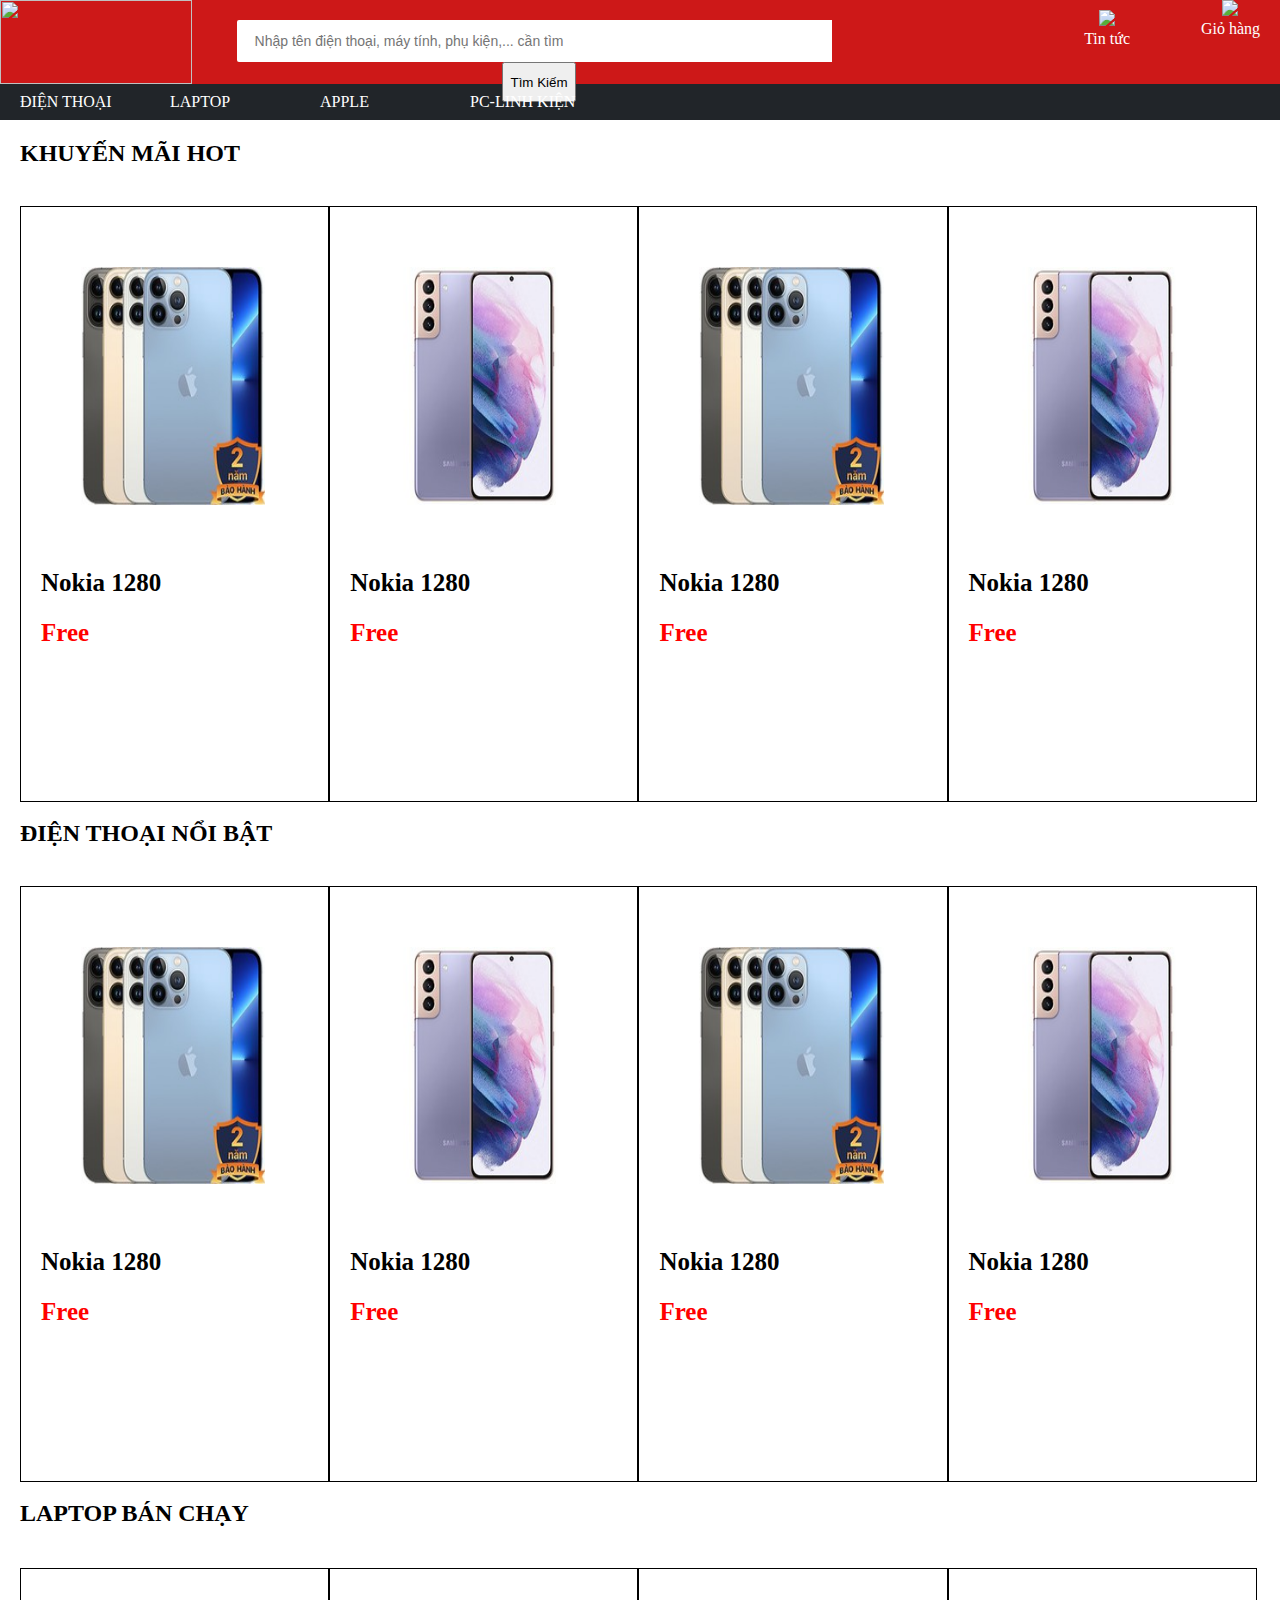
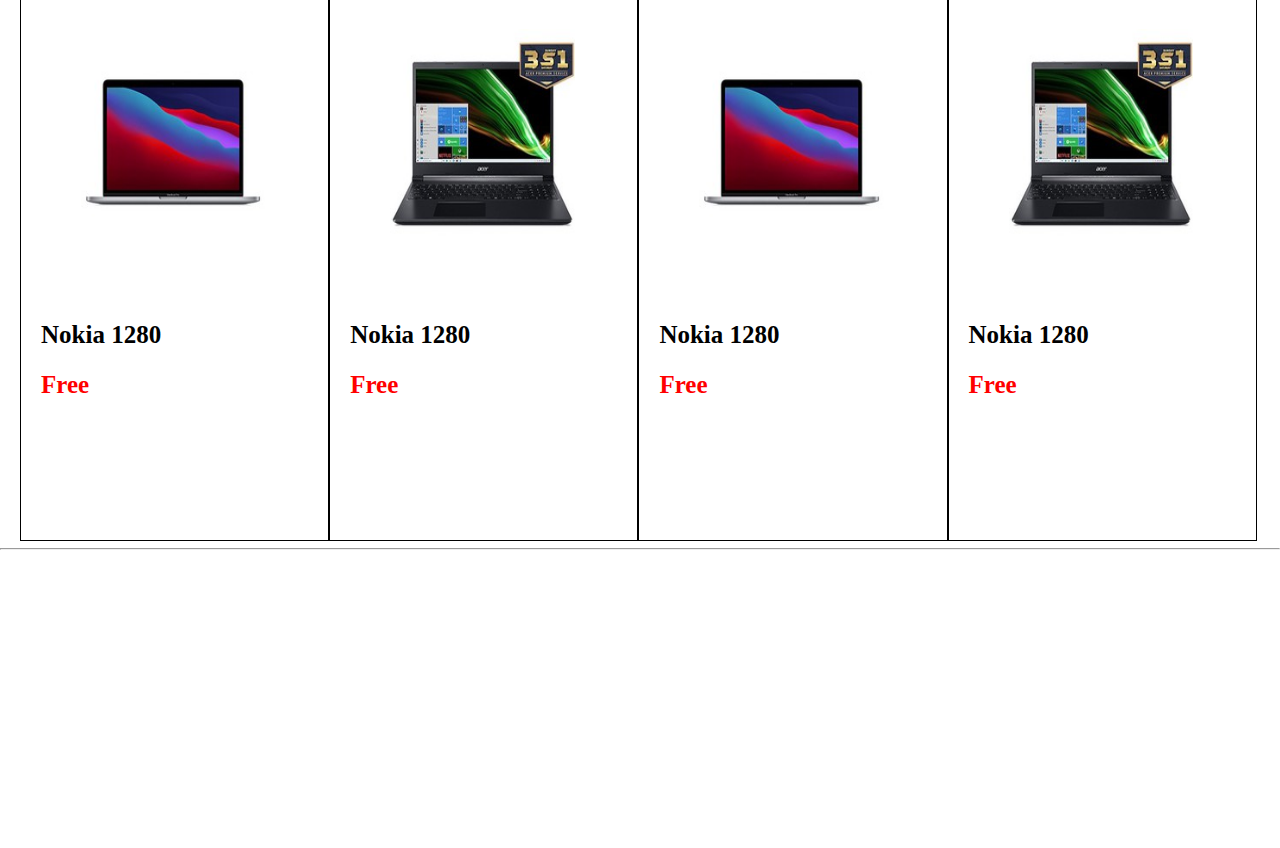
==== index.html @ 82c07497 "fix" ====
<!DOCTYPE html>
<html>
<head>
	<meta charset="utf-8">
	<meta name="viewport" content="width=device-width, initial-scale=1">
	<title></title>
	<style type="text/css">
		#div_tong{
			background: p#cd1818;
			width: 100%;
			height: 2420px;			

		}
		#div_tren{
			background: #cd1818;
			width: 100%;
			height: 120px;

			
		}
		#div_tren>.trai{
			background: #cd1818;
			width: 15%;
			height: 70%;
			float: left;
		}

		#div_tren>.giua{
			background: #cd1818;
			width: 50%;
			height: 70%;
			float: left;
			text-align: center;
			position: relative;
			
		}		
		#div_tren>.phai{
			background: #cd1818;
			width: 35%;
			height: 70%;
			float: left;			
			position: relative;
			
		}
		#div_tren>.duoi{
			background: #212529;
			width: 100%;
			height: 30%;
			float: left;
		}
		
		
		#div_giua{
			
			width: 100%;
			height: 2000px;
			margin-left:20px ;
		}
		#div_giua>.tren{
			
			width: 100%;
			height: 33%;			
		}
		#div_giua>.tren>.tren{
			
			width: 100%;
			height: 10%;
		}
		#div_giua>.tren>.duoi{			
			
			width: 24%;
			height: 90%;
			float: left;
			border: 1px solid black;
		}

		#div_giua>.giua{
			
			width: 100%;
			height: 33%;			
		}
		#div_giua>.giua>.tren{
			
			width: 100%;
			height: 10%;
		}
		#div_giua>.giua>.duoi{
			
			width: 24%;
			height: 90%;
			float: left;
			border: 1px solid black;
		}

		#div_giua>.duoi{
			
			width: 100%;
			height: 34%;
				
		}
		#div_giua>.duoi>.tren{
			
			width: 100%;
			height: 10%;
		}
		#div_giua>.duoi>.duoi{
			
			width: 24%;
			height: 84%;
			float: left;
			border: 1px solid black;
		}

		#div_duoi{
			
			width: 100%;
			height: 300px;
		}
		
		body{
			margin: 0;
			padding: 0;
		}		
		ul{
			list-style-type: none;
			padding-left: 20px;
			margin: 0;
		}
		
		ul > li > ul{
			display: none;
		}
		ul > li:hover ul{
			display: block;
			position: absolute;
			background: white;			
			width: 450px;
			height: 300px;
			/*float: left;*/
			border: 1px solid black;


		}
		ul > li >ul >li{
			
			margin: 0px ;
			border: none;
			padding: 20px;
		}
		ul li{
			float: left;
			width: 150px;			
			height: 36px;
			/*text-align: center;*/
			display: block;
			margin-right: 0px;
			padding-bottom: 0;
			position: relative;
			align-items: center;

		}
		ul>li>a{
			align-items: center;
			height: 100%;
			display: flex;
			
		}
		a{
			text-decoration: none;
			color: black;
		}
		img.san_pham{
			margin: 30px;
			padding: 30px;
			height: 40%;
			width: 60%;
		}
		div.name{
			margin-left: 20px;
			height: 50px;
			width: 80%;
			font-size: 25px;
			line-height: normal;
			font-weight: 700;
		}
		div.prices{
			margin-left: 20px;
			height: 50px;
			width: 80%;
			font-size: 25px;
			line-height: normal;
			font-weight: 700;
			color: red;
		}
		</style>
</head>
<body>
	<div id="div_tong">
		<div id="div_tren">
			<div class="trai">
				<a href="#"><img src="logo.png" style="width: 100%;height: 100%;"></a>
			</div>

			<div class="giua">				
				<form style="position: absolute;top:20px;left: 45px;">
					<input type="text" name="tim_kiem" placeholder="    Nhập tên điện thoại, máy tính, phụ kiện,... cần tìm"
					 style="width: 600px;height: 40px;border-radius: 2px;border: none;font-size: 14px;">
					 
					<button type="submit" style="height: 40px;">Tìm Kiếm</button>
				</form>
			</div>
			
			<div class="phai">				
				<a href="#">
					<div style="position: absolute;right: 20px;text-align: center;">				
						<img src="giohang.png" style="width: 80px;">
						<br>
						<span style="color: white;">Giỏ hàng</span>
					</div>
				</a>
				<a href="#">					
						<div style="position: absolute;right: 150px;top:10px;text-align: center;">				
						<img src="tintuc.png" style="width: 85px;">
						<br>
						<span style="color: white;">Tin tức</span>
					</div>
				</a>
			</div>
			
			<div class="duoi">
				<ul>
					<li>
						<a href="#" style="color: white;">ĐIỆN THOẠI</a>
						<ul>
							<h3>Hãng sản xuất</h3>
							
							<li>
								<a href="#">Apple</a>
							</li>
							<li>
								<a href="#">Samsung</a>
							</li>
							<li>
								<a href="#">OPPO</a>
							</li>
							<li>
								<a href="#">Vivo</a>
							</li>
							<li>
								<a href="#">Vsmart</a>
							</li>
						</ul>

					</li>
					<li>
						<a href="#" style="color: white;">LAPTOP</a>
						<ul>
							<h3>Hãng sản xuất</h3>
							
							<li>
								<a href="#">Apple(Macbook)</a>
							</li>
							<li>
								<a href="#">Asus</a>
							</li>
							<li>
								<a href="#">Acer</a>
							</li>
							<li>
								<a href="#">Hp</a>
							</li>
							<li>
								<a href="#">Dell</a>
							</li>
						</ul>
					</li>
					<li>
						<a href="#" style="color: white;">APPLE</a>
						<ul>
							<h3>Các sản phẩm của Apple</h3>
							
							<li>
								<a href="#">Iphone</a>
							</li>
							<li>
								<a href="#">Ipad</a>
							</li>
							<li>
								<a href="#">Macbook</a>
							</li>
							<li>
								<a href="#">AppleWatch</a>
							</li>
							<li>
								<a href="#">Apple Tai nghe</a>
							</li>
						</ul>
					</li>

					<li>
						<a href="#" style="color: white;">PC-LINH KIỆN</a>
						<ul>
							<li>
								<a href="#">PC</a>
							</li>
							<li>
								<a href="#">Linh kiện</a>
							</li>
						</ul>
					</li>
				</ul>
			</div>
		</div>
		<div id="div_giua">
			<div class="tren">
				<div class="tren">
					<h2>KHUYẾN MÃI HOT</h2>
				</div>
				<div class="duoi">
					<a href="#"><img class="san_pham" src="img/sp1.jpg"></a>
					<a><div class="name">Nokia 1280</div></a>
					<div class="prices">Free</div>					
				</div>
				<div class="duoi">
					<a href="#"><img class="san_pham" src="img/sp2.jpg"></a>
					<a href="#"><div class="name">Nokia 1280</div></a>
					<div class="prices">Free</div>
				</div>
				<div class="duoi">
					<a href="#"><img class="san_pham" src="img/sp1.jpg"></a>
					<a href="#"><div class="name">Nokia 1280</div></a>
					<div class="prices">Free</div>
					
				</div>
				<div class="duoi">
					<a href="#"><img class="san_pham" src="img/sp2.jpg"></a>
					<a href="#"><div class="name">Nokia 1280</div></a>
					<div class="prices">Free</div>
				</div>
			</div>
			<div class="giua">				
				<div class="tren">
					<h2>ĐIỆN THOẠI NỔI BẬT</h2>
				</div>
				<div class="duoi">
					<a href="#"><img class="san_pham" src="img/sp1.jpg"></a>
					<a href="#"><div class="name">Nokia 1280</div></a>
					<div class="prices">Free</div>
					
				</div>
				<div class="duoi">
					<a href="#"><img class="san_pham" src="img/sp2.jpg"></a>
					<a href="#"><div class="name">Nokia 1280</div></a>
					<div class="prices">Free</div>
				</div>
				<div class="duoi">
					<a href="#"><img class="san_pham" src="img/sp1.jpg"></a>
					<a href="#"><div class="name">Nokia 1280</div></a>
					<div class="prices">Free</div>
					
				</div>
				<div class="duoi">
					<a href="#"><img class="san_pham" src="img/sp2.jpg"></a>
					<a href="#"><div class="name">Nokia 1280</div></a>
					<div class="prices">Free</div>
				</div>
			</div>
			
			<div class="duoi">
				<div class="tren">
					<h2>LAPTOP BÁN CHẠY</h2>
				</div>
				<div class="duoi">
					<a href="#"><img class="san_pham" src="img/laptop1.jpg"></a>
					<a href="#"><div class="name">Nokia 1280</div></a>
					<div class="prices">Free</div>
					
				</div>
				<div class="duoi">
					<a href="#"><img class="san_pham" src="img/laptop2.jpg"></a>
					<a href="#"><div class="name">Nokia 1280</div></a>
					<div class="prices">Free</div>
				</div>
				<div class="duoi">
					<a href="#"><img class="san_pham" src="img/laptop1.jpg"></a>
					<a href="#"><div class="name">Nokia 1280</div></a>
					<div class="prices">Free</div>
					
				</div>
				<div class="duoi">
					<a href="#"><img class="san_pham" src="img/laptop2.jpg"></a>
					<a href="#"><div class="name">Nokia 1280</div></a>
					<div class="prices">Free</div>
				</div>
			</div>				
		</div>
		<div id="div_duoi">
			<hr>
		</div>
	</div>
</body>
</html>
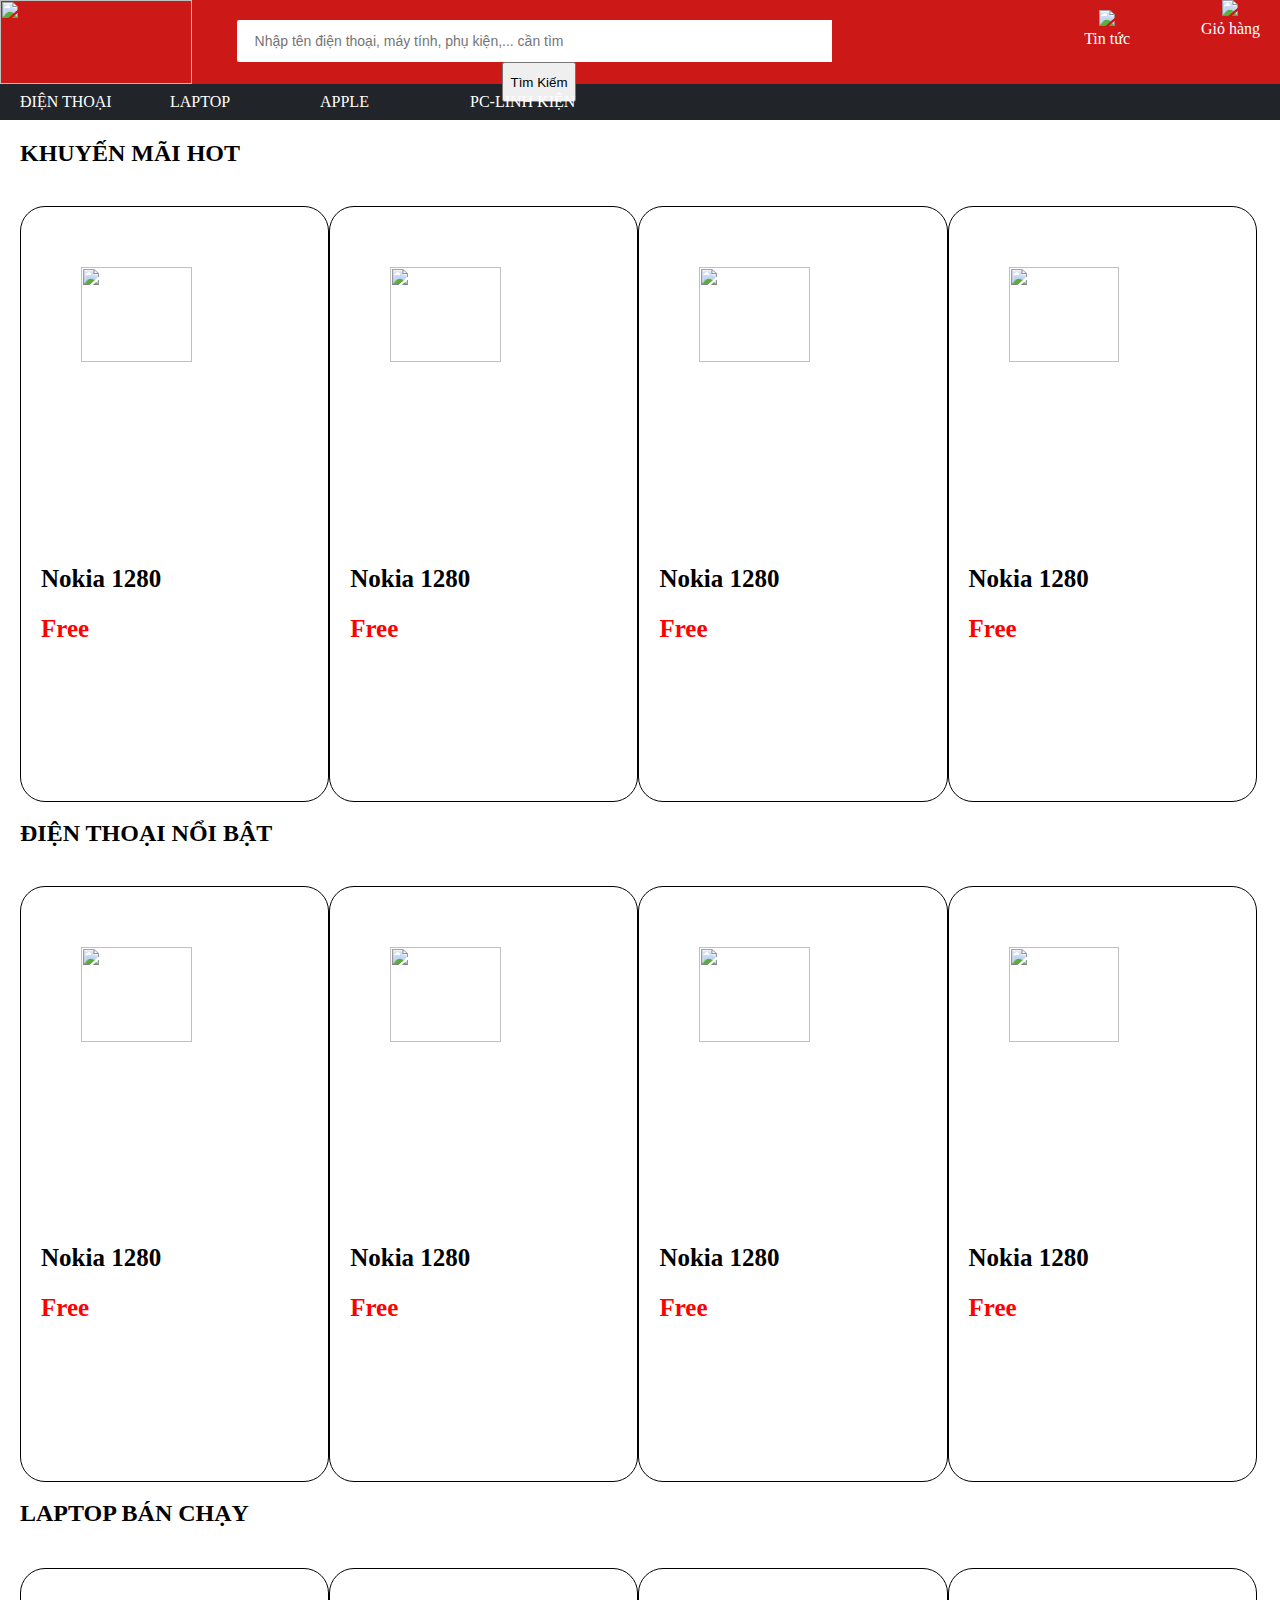
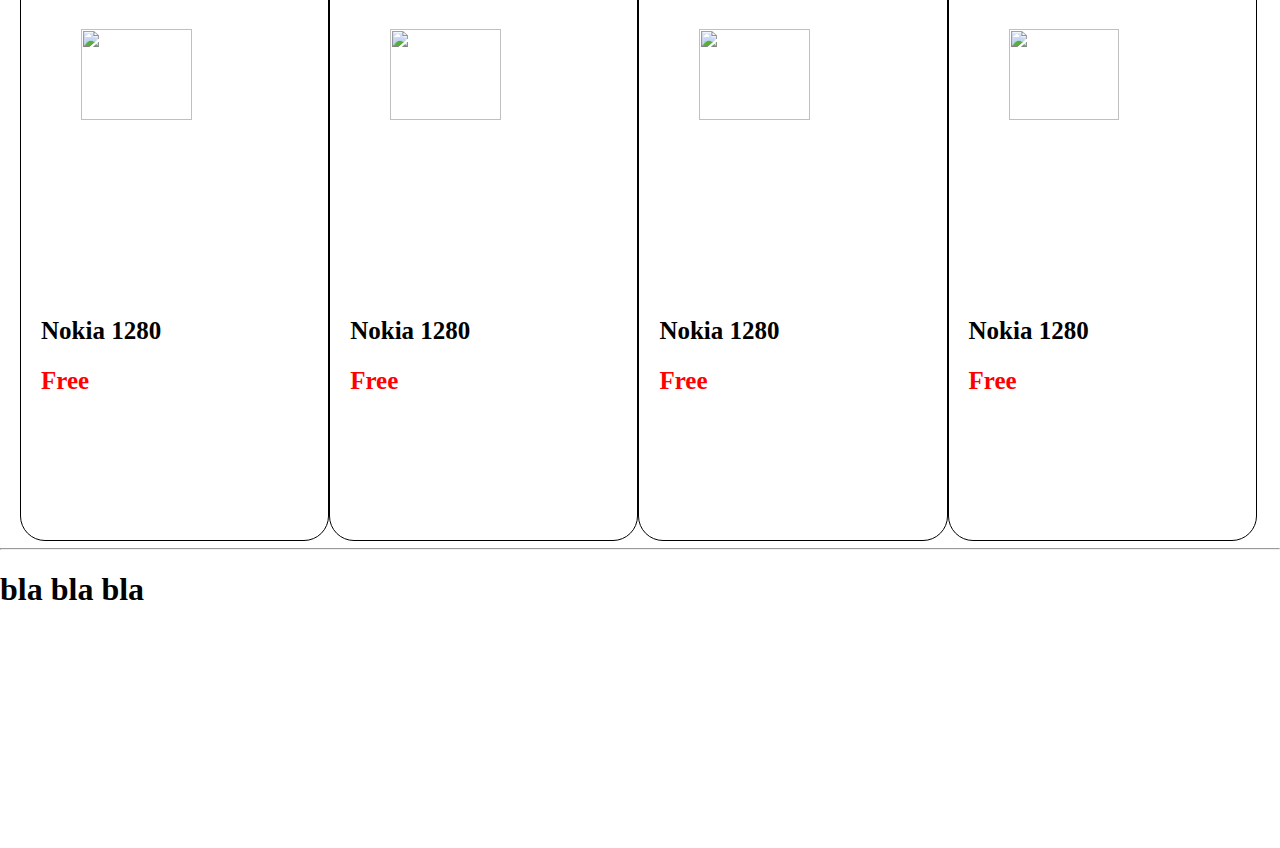
==== commit 585bbc98: "up" ====
--- a/index.html
+++ b/index.html
@@ -72,6 +72,7 @@
 			height: 90%;
 			float: left;
 			border: 1px solid black;
+			border-radius: 25px;
 		}
 
 		#div_giua>.giua{
@@ -90,6 +91,7 @@
 			height: 90%;
 			float: left;
 			border: 1px solid black;
+			border-radius: 25px;
 		}
 
 		#div_giua>.duoi{
@@ -109,6 +111,7 @@
 			height: 84%;
 			float: left;
 			border: 1px solid black;
+			border-radius: 25px;
 		}
 
 		#div_duoi{
@@ -146,6 +149,7 @@
 			margin: 0px ;
 			border: none;
 			padding: 20px;
+
 		}
 		ul li{
 			float: left;
@@ -157,14 +161,28 @@
 			padding-bottom: 0;
 			position: relative;
 			align-items: center;
+			
 
 		}
 		ul>li>a{
 			align-items: center;
 			height: 100%;
 			display: flex;
-			
-		}
+			color: white;
+			
+		}
+		ul>li>ul>li>a{
+			color: black;
+		}
+		ul>li>a:hover {
+			color: #BBBBBB;
+		}
+		ul>li>ul>li>a:hover {
+			color: red;
+			font-weight: 700;
+			font-size: 17px;
+		}
+
 		a{
 			text-decoration: none;
 			color: black;
@@ -191,6 +209,10 @@
 			line-height: normal;
 			font-weight: 700;
 			color: red;
+		}
+		div>a:hover img{
+			height: 45%;
+			width: 65%;
 		}
 		</style>
 </head>
@@ -230,7 +252,7 @@
 			<div class="duoi">
 				<ul>
 					<li>
-						<a href="#" style="color: white;">ĐIỆN THOẠI</a>
+						<a href="#" >ĐIỆN THOẠI</a>
 						<ul>
 							<h3>Hãng sản xuất</h3>
 							
@@ -253,7 +275,7 @@
 
 					</li>
 					<li>
-						<a href="#" style="color: white;">LAPTOP</a>
+						<a href="#" >LAPTOP</a>
 						<ul>
 							<h3>Hãng sản xuất</h3>
 							
@@ -275,7 +297,7 @@
 						</ul>
 					</li>
 					<li>
-						<a href="#" style="color: white;">APPLE</a>
+						<a href="#" >APPLE</a>
 						<ul>
 							<h3>Các sản phẩm của Apple</h3>
 							
@@ -298,7 +320,7 @@
 					</li>
 
 					<li>
-						<a href="#" style="color: white;">PC-LINH KIỆN</a>
+						<a href="#" >PC-LINH KIỆN</a>
 						<ul>
 							<li>
 								<a href="#">PC</a>
@@ -317,23 +339,23 @@
 					<h2>KHUYẾN MÃI HOT</h2>
 				</div>
 				<div class="duoi">
-					<a href="#"><img class="san_pham" src="img/sp1.jpg"></a>
+					<a href="#"><img class="san_pham" src="sp1.jpg"></a>
 					<a><div class="name">Nokia 1280</div></a>
 					<div class="prices">Free</div>					
 				</div>
 				<div class="duoi">
-					<a href="#"><img class="san_pham" src="img/sp2.jpg"></a>
-					<a href="#"><div class="name">Nokia 1280</div></a>
-					<div class="prices">Free</div>
-				</div>
-				<div class="duoi">
-					<a href="#"><img class="san_pham" src="img/sp1.jpg"></a>
+					<a href="#"><img class="san_pham" src="sp2.jpg"></a>
+					<a href="#"><div class="name">Nokia 1280</div></a>
+					<div class="prices">Free</div>
+				</div>
+				<div class="duoi">
+					<a href="#"><img class="san_pham" src="sp1.jpg"></a>
 					<a href="#"><div class="name">Nokia 1280</div></a>
 					<div class="prices">Free</div>
 					
 				</div>
 				<div class="duoi">
-					<a href="#"><img class="san_pham" src="img/sp2.jpg"></a>
+					<a href="#"><img class="san_pham" src="sp2.jpg"></a>
 					<a href="#"><div class="name">Nokia 1280</div></a>
 					<div class="prices">Free</div>
 				</div>
@@ -343,24 +365,24 @@
 					<h2>ĐIỆN THOẠI NỔI BẬT</h2>
 				</div>
 				<div class="duoi">
-					<a href="#"><img class="san_pham" src="img/sp1.jpg"></a>
+					<a href="#"><img class="san_pham" src="sp1.jpg"></a>
 					<a href="#"><div class="name">Nokia 1280</div></a>
 					<div class="prices">Free</div>
 					
 				</div>
 				<div class="duoi">
-					<a href="#"><img class="san_pham" src="img/sp2.jpg"></a>
-					<a href="#"><div class="name">Nokia 1280</div></a>
-					<div class="prices">Free</div>
-				</div>
-				<div class="duoi">
-					<a href="#"><img class="san_pham" src="img/sp1.jpg"></a>
+					<a href="#"><img class="san_pham" src="sp2.jpg"></a>
+					<a href="#"><div class="name">Nokia 1280</div></a>
+					<div class="prices">Free</div>
+				</div>
+				<div class="duoi">
+					<a href="#"><img class="san_pham" src="sp1.jpg"></a>
 					<a href="#"><div class="name">Nokia 1280</div></a>
 					<div class="prices">Free</div>
 					
 				</div>
 				<div class="duoi">
-					<a href="#"><img class="san_pham" src="img/sp2.jpg"></a>
+					<a href="#"><img class="san_pham" src="sp2.jpg"></a>
 					<a href="#"><div class="name">Nokia 1280</div></a>
 					<div class="prices">Free</div>
 				</div>
@@ -371,24 +393,24 @@
 					<h2>LAPTOP BÁN CHẠY</h2>
 				</div>
 				<div class="duoi">
-					<a href="#"><img class="san_pham" src="img/laptop1.jpg"></a>
+					<a href="#"><img class="san_pham" src="laptop1.jpg"></a>
 					<a href="#"><div class="name">Nokia 1280</div></a>
 					<div class="prices">Free</div>
 					
 				</div>
 				<div class="duoi">
-					<a href="#"><img class="san_pham" src="img/laptop2.jpg"></a>
-					<a href="#"><div class="name">Nokia 1280</div></a>
-					<div class="prices">Free</div>
-				</div>
-				<div class="duoi">
-					<a href="#"><img class="san_pham" src="img/laptop1.jpg"></a>
+					<a href="#"><img class="san_pham" src="laptop2.jpg"></a>
+					<a href="#"><div class="name">Nokia 1280</div></a>
+					<div class="prices">Free</div>
+				</div>
+				<div class="duoi">
+					<a href="#"><img class="san_pham" src="laptop1.jpg"></a>
 					<a href="#"><div class="name">Nokia 1280</div></a>
 					<div class="prices">Free</div>
 					
 				</div>
 				<div class="duoi">
-					<a href="#"><img class="san_pham" src="img/laptop2.jpg"></a>
+					<a href="#"><img class="san_pham" src="laptop2.jpg"></a>
 					<a href="#"><div class="name">Nokia 1280</div></a>
 					<div class="prices">Free</div>
 				</div>
@@ -396,6 +418,7 @@
 		</div>
 		<div id="div_duoi">
 			<hr>
+			<h1>bla bla bla</h1>
 		</div>
 	</div>
 </body>
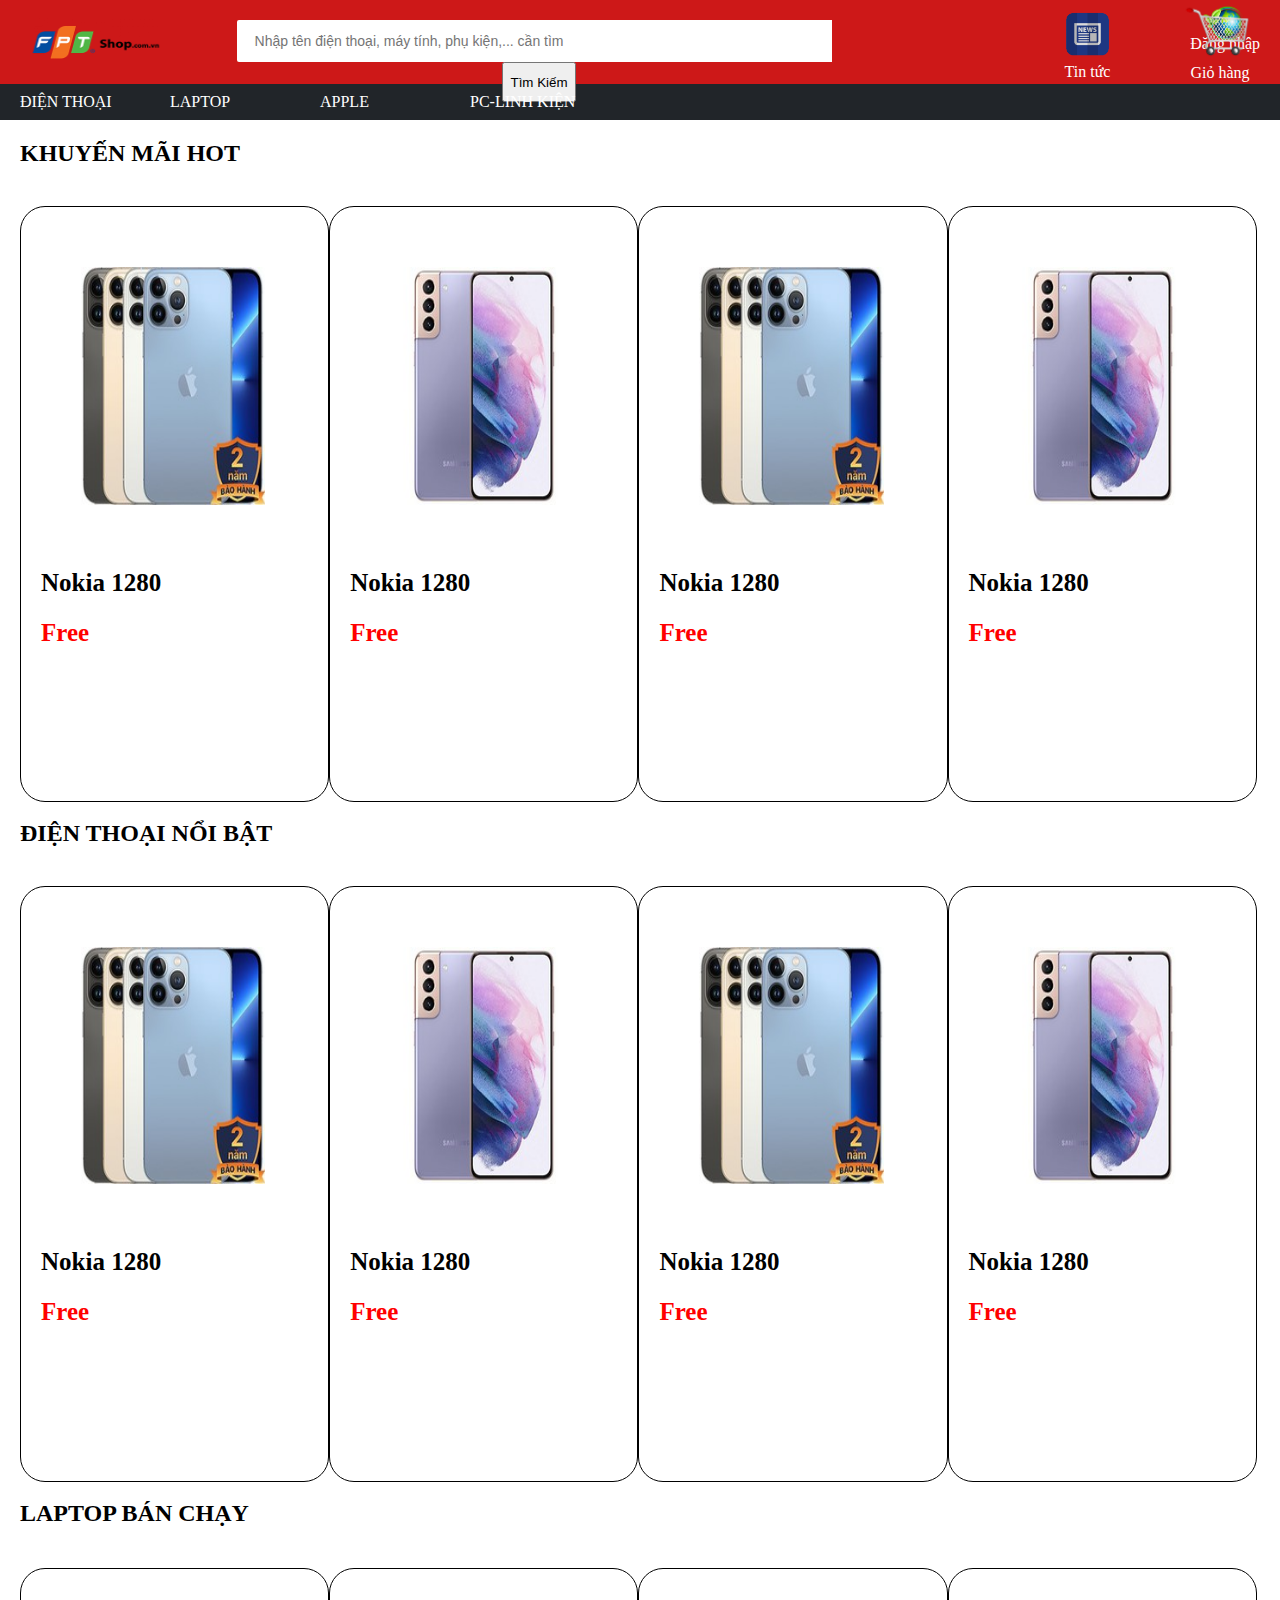
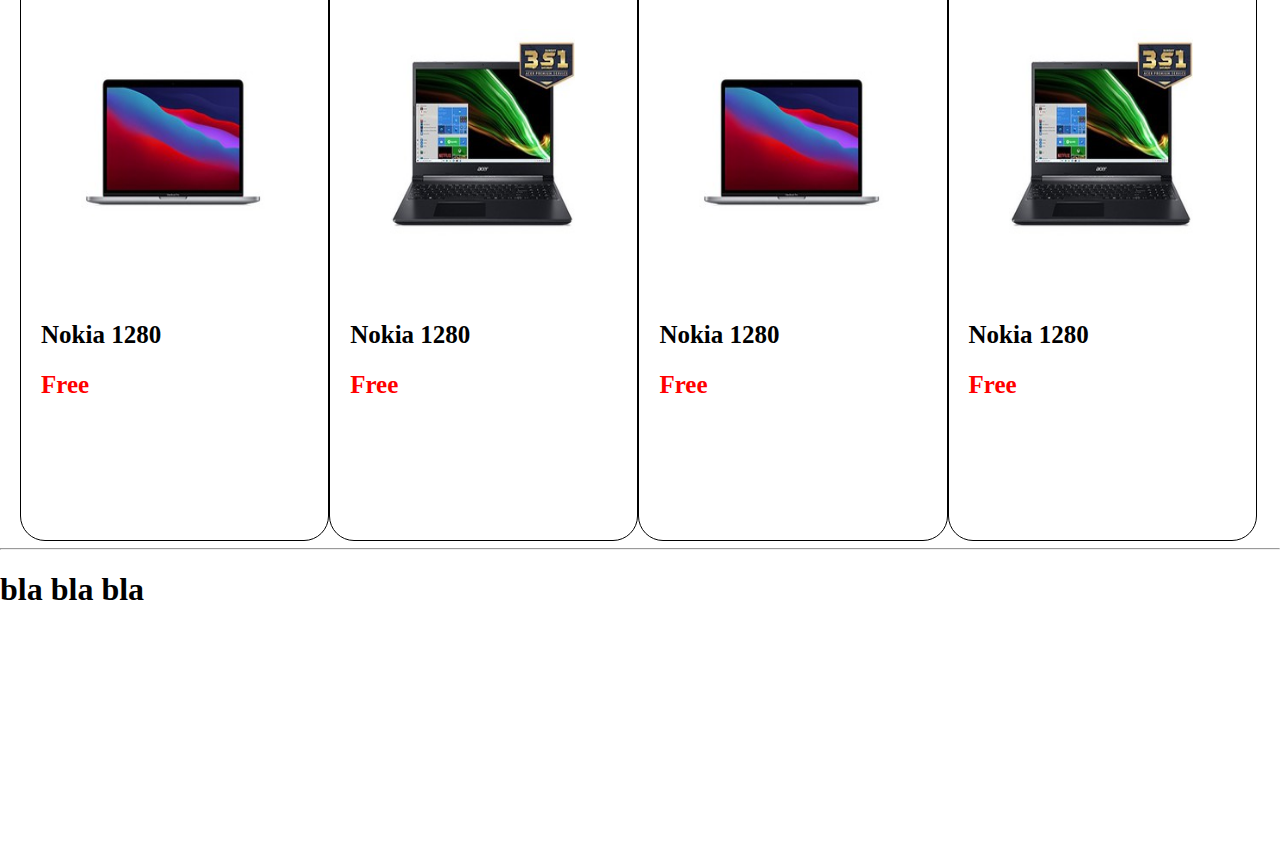
==== commit 51e1c30d: "Update index.html" ====
--- a/index.html
+++ b/index.html
@@ -220,7 +220,7 @@
 	<div id="div_tong">
 		<div id="div_tren">
 			<div class="trai">
-				<a href="#"><img src="logo.png" style="width: 100%;height: 100%;"></a>
+				<a href="#"><img src="img\logo.png" style="width: 100%;height: 100%;"></a>
 			</div>
 
 			<div class="giua">				
@@ -232,17 +232,23 @@
 				</form>
 			</div>
 			
-			<div class="phai">				
+			<div class="phai">
+				<a href="#">
+					<div style="position: absolute;right: 20px;top: 35px;text-align: center;">				
+						
+						<span style="color: white;">Đăng nhập</span>
+					</div>
+				</a>					
 				<a href="#">
 					<div style="position: absolute;right: 20px;text-align: center;">				
-						<img src="giohang.png" style="width: 80px;">
+						<img src="img\giohang.png" style="width: 80px;">
 						<br>
 						<span style="color: white;">Giỏ hàng</span>
 					</div>
 				</a>
 				<a href="#">					
 						<div style="position: absolute;right: 150px;top:10px;text-align: center;">				
-						<img src="tintuc.png" style="width: 85px;">
+						<img src="img\tintuc.png" style="width: 85px;">
 						<br>
 						<span style="color: white;">Tin tức</span>
 					</div>
@@ -339,23 +345,23 @@
 					<h2>KHUYẾN MÃI HOT</h2>
 				</div>
 				<div class="duoi">
-					<a href="#"><img class="san_pham" src="sp1.jpg"></a>
+					<a href="#"><img class="san_pham" src="img\sp1.jpg"></a>
 					<a><div class="name">Nokia 1280</div></a>
 					<div class="prices">Free</div>					
 				</div>
 				<div class="duoi">
-					<a href="#"><img class="san_pham" src="sp2.jpg"></a>
-					<a href="#"><div class="name">Nokia 1280</div></a>
-					<div class="prices">Free</div>
-				</div>
-				<div class="duoi">
-					<a href="#"><img class="san_pham" src="sp1.jpg"></a>
+					<a href="#"><img class="san_pham" src="img\sp2.jpg"></a>
+					<a href="#"><div class="name">Nokia 1280</div></a>
+					<div class="prices">Free</div>
+				</div>
+				<div class="duoi">
+					<a href="#"><img class="san_pham" src="img\sp1.jpg"></a>
 					<a href="#"><div class="name">Nokia 1280</div></a>
 					<div class="prices">Free</div>
 					
 				</div>
 				<div class="duoi">
-					<a href="#"><img class="san_pham" src="sp2.jpg"></a>
+					<a href="#"><img class="san_pham" src="img\sp2.jpg"></a>
 					<a href="#"><div class="name">Nokia 1280</div></a>
 					<div class="prices">Free</div>
 				</div>
@@ -365,24 +371,24 @@
 					<h2>ĐIỆN THOẠI NỔI BẬT</h2>
 				</div>
 				<div class="duoi">
-					<a href="#"><img class="san_pham" src="sp1.jpg"></a>
+					<a href="#"><img class="san_pham" src="img\sp1.jpg"></a>
 					<a href="#"><div class="name">Nokia 1280</div></a>
 					<div class="prices">Free</div>
 					
 				</div>
 				<div class="duoi">
-					<a href="#"><img class="san_pham" src="sp2.jpg"></a>
-					<a href="#"><div class="name">Nokia 1280</div></a>
-					<div class="prices">Free</div>
-				</div>
-				<div class="duoi">
-					<a href="#"><img class="san_pham" src="sp1.jpg"></a>
+					<a href="#"><img class="san_pham" src="img\sp2.jpg"></a>
+					<a href="#"><div class="name">Nokia 1280</div></a>
+					<div class="prices">Free</div>
+				</div>
+				<div class="duoi">
+					<a href="#"><img class="san_pham" src="img\sp1.jpg"></a>
 					<a href="#"><div class="name">Nokia 1280</div></a>
 					<div class="prices">Free</div>
 					
 				</div>
 				<div class="duoi">
-					<a href="#"><img class="san_pham" src="sp2.jpg"></a>
+					<a href="#"><img class="san_pham" src="img\sp2.jpg"></a>
 					<a href="#"><div class="name">Nokia 1280</div></a>
 					<div class="prices">Free</div>
 				</div>
@@ -393,24 +399,24 @@
 					<h2>LAPTOP BÁN CHẠY</h2>
 				</div>
 				<div class="duoi">
-					<a href="#"><img class="san_pham" src="laptop1.jpg"></a>
+					<a href="#"><img class="san_pham" src="img\laptop1.jpg"></a>
 					<a href="#"><div class="name">Nokia 1280</div></a>
 					<div class="prices">Free</div>
 					
 				</div>
 				<div class="duoi">
-					<a href="#"><img class="san_pham" src="laptop2.jpg"></a>
-					<a href="#"><div class="name">Nokia 1280</div></a>
-					<div class="prices">Free</div>
-				</div>
-				<div class="duoi">
-					<a href="#"><img class="san_pham" src="laptop1.jpg"></a>
+					<a href="#"><img class="san_pham" src="img\laptop2.jpg"></a>
+					<a href="#"><div class="name">Nokia 1280</div></a>
+					<div class="prices">Free</div>
+				</div>
+				<div class="duoi">
+					<a href="#"><img class="san_pham" src="img\laptop1.jpg"></a>
 					<a href="#"><div class="name">Nokia 1280</div></a>
 					<div class="prices">Free</div>
 					
 				</div>
 				<div class="duoi">
-					<a href="#"><img class="san_pham" src="laptop2.jpg"></a>
+					<a href="#"><img class="san_pham" src="img\laptop2.jpg"></a>
 					<a href="#"><div class="name">Nokia 1280</div></a>
 					<div class="prices">Free</div>
 				</div>
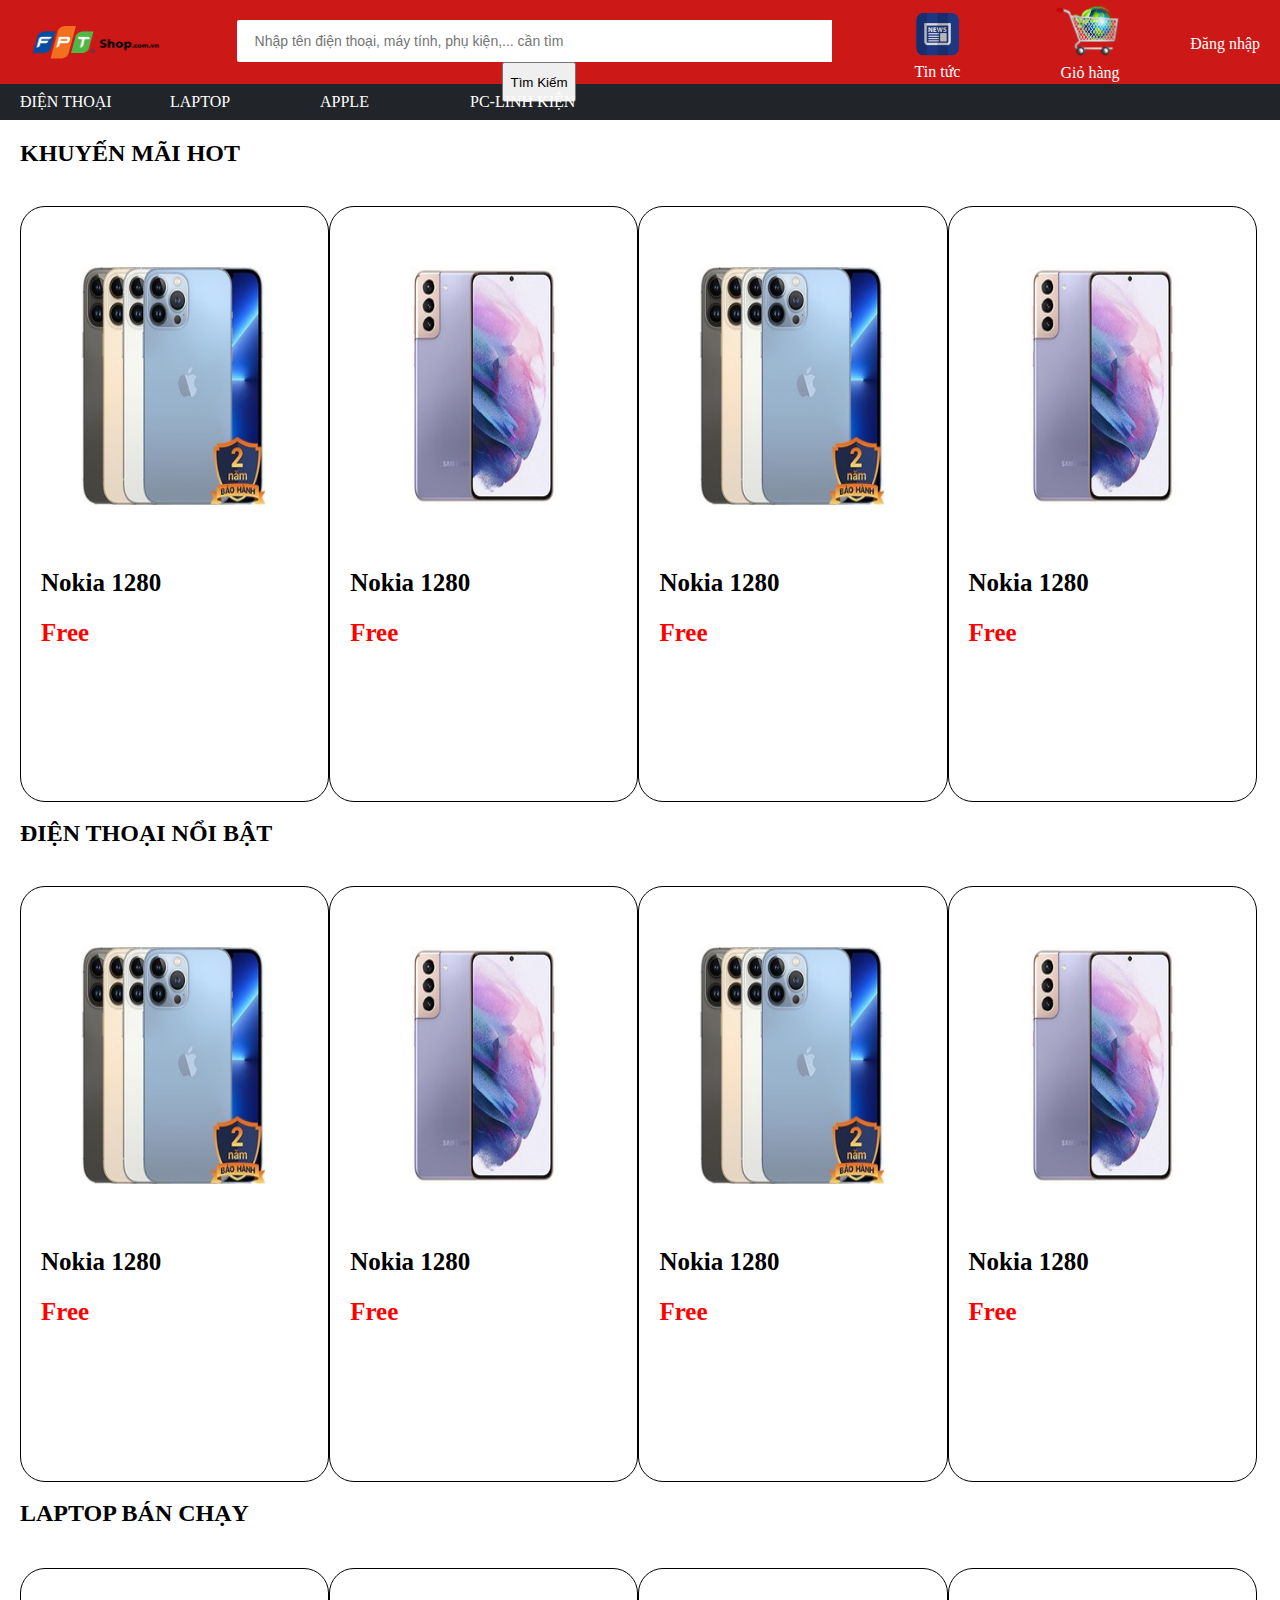
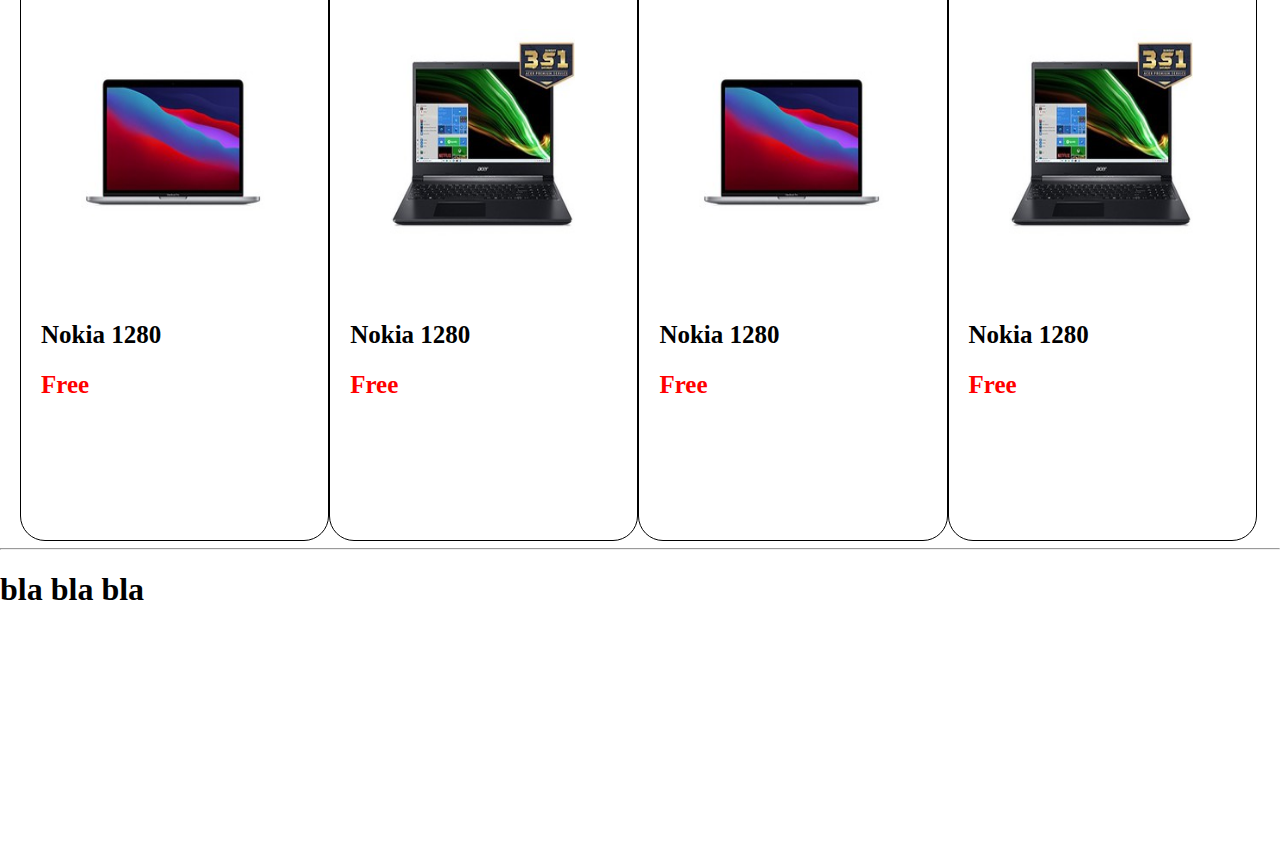
==== commit c5a93db2: "Update index.html" ====
--- a/index.html
+++ b/index.html
@@ -240,14 +240,14 @@
 					</div>
 				</a>					
 				<a href="#">
-					<div style="position: absolute;right: 20px;text-align: center;">				
+					<div style="position: absolute;right: 150px;text-align: center;">				
 						<img src="img\giohang.png" style="width: 80px;">
 						<br>
 						<span style="color: white;">Giỏ hàng</span>
 					</div>
 				</a>
 				<a href="#">					
-						<div style="position: absolute;right: 150px;top:10px;text-align: center;">				
+						<div style="position: absolute;right: 300px;top:10px;text-align: center;">				
 						<img src="img\tintuc.png" style="width: 85px;">
 						<br>
 						<span style="color: white;">Tin tức</span>
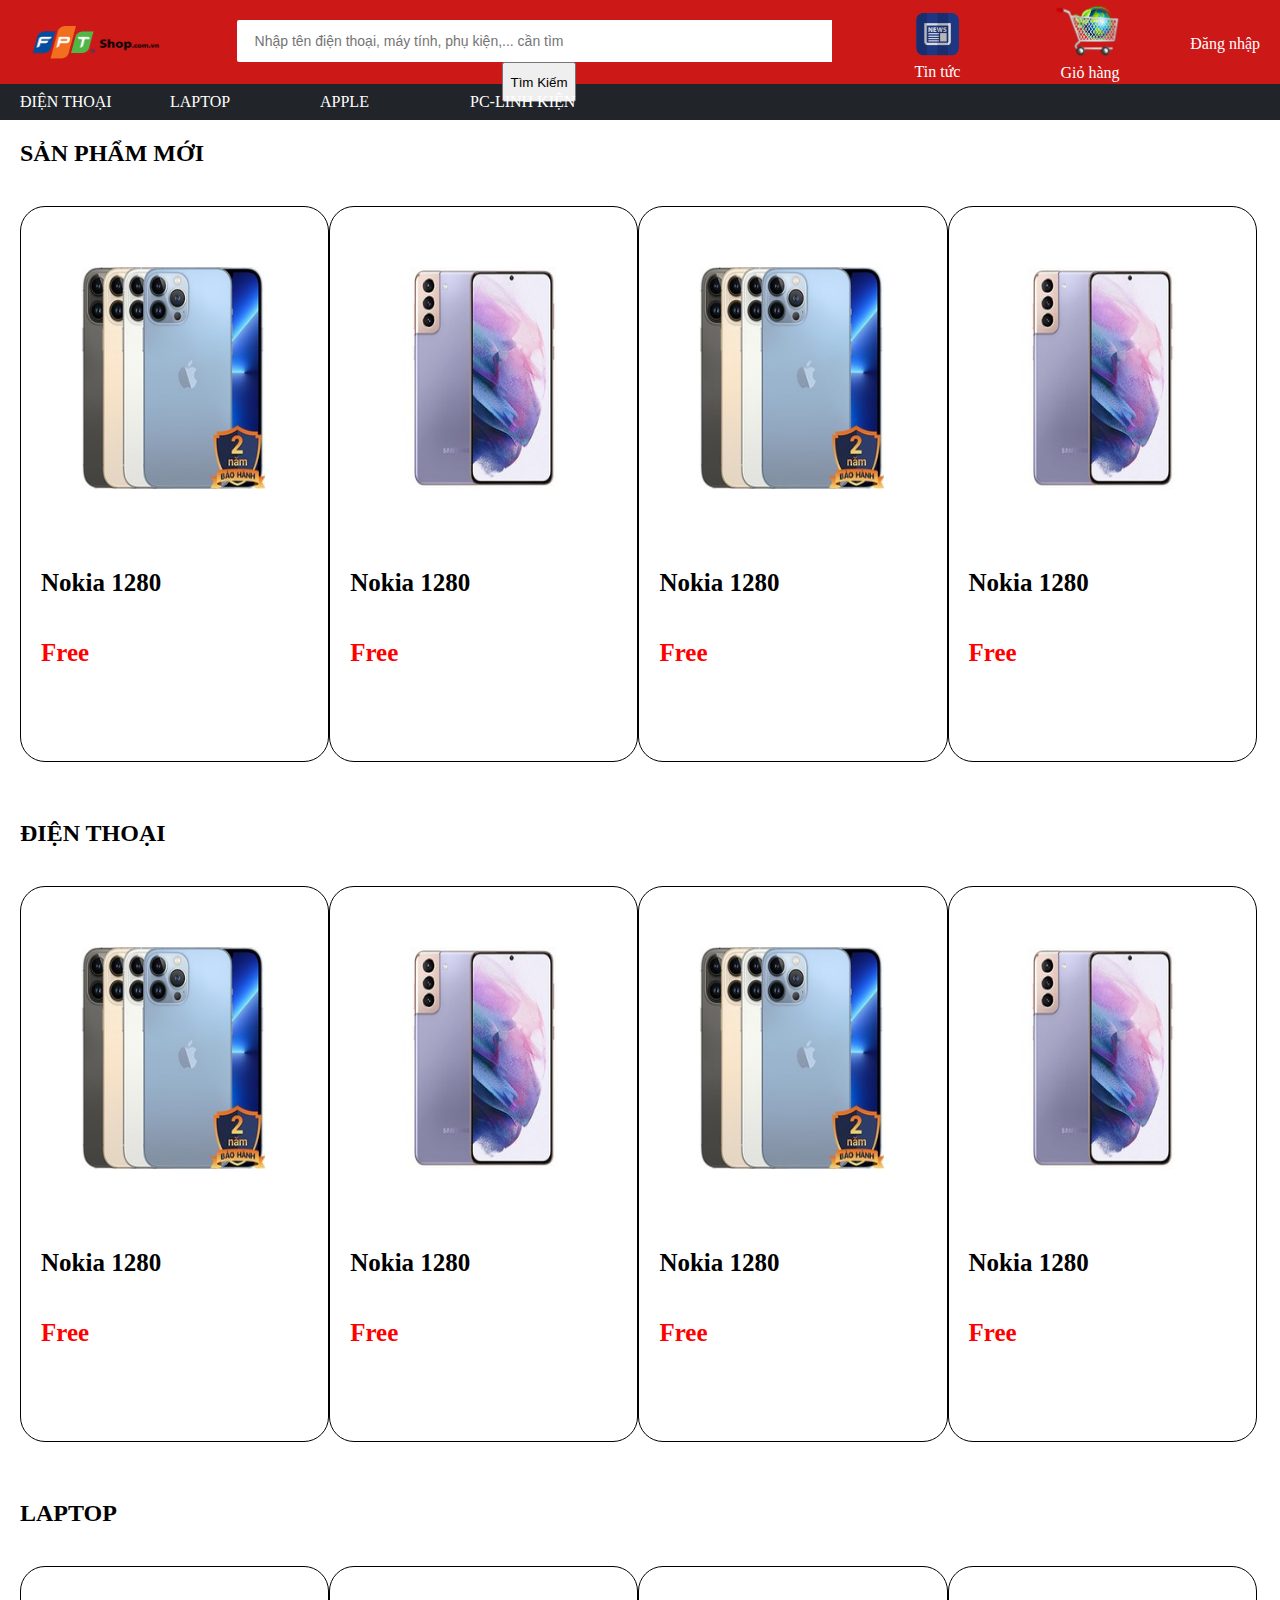
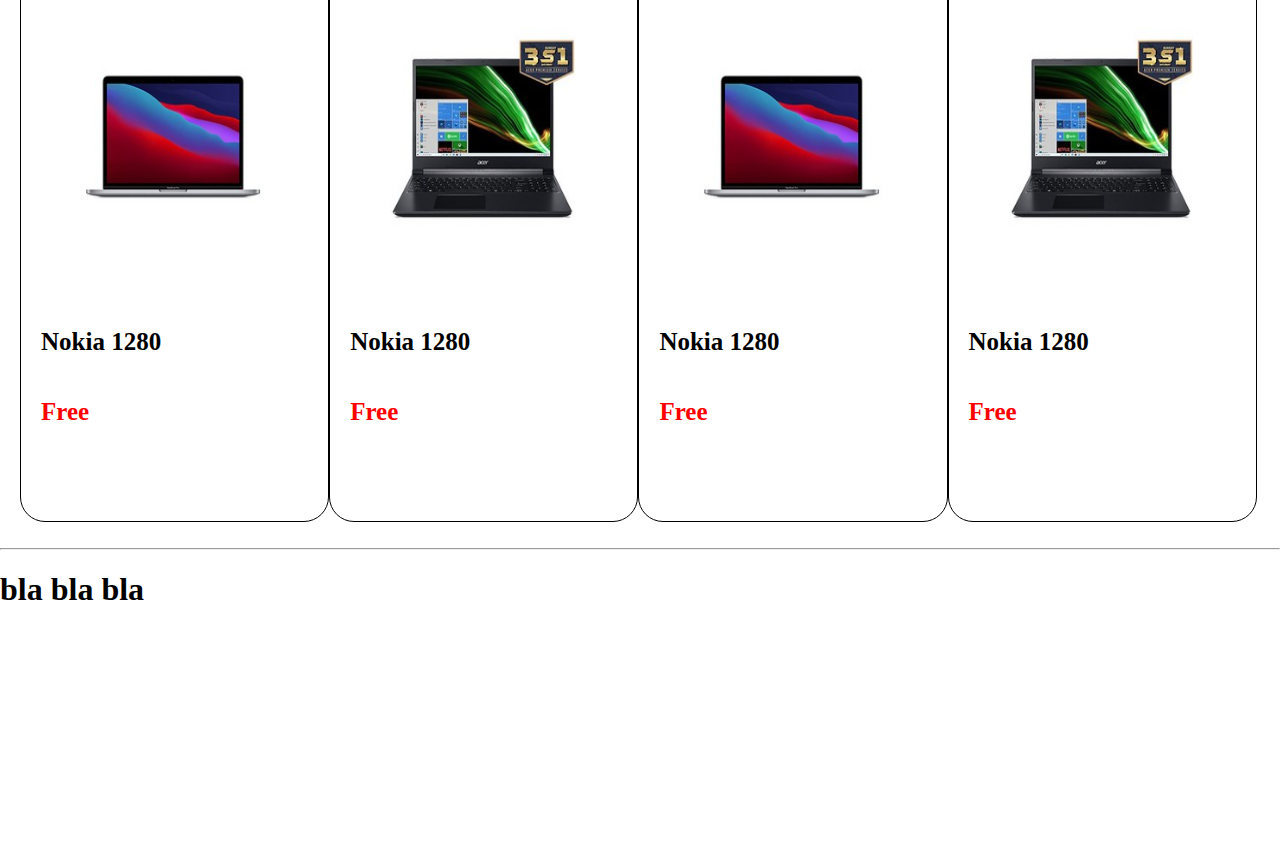
==== commit fb777a7f: "Update index.html" ====
--- a/index.html
+++ b/index.html
@@ -15,8 +15,6 @@
 			background: #cd1818;
 			width: 100%;
 			height: 120px;
-
-			
 		}
 		#div_tren>.trai{
 			background: #cd1818;
@@ -61,69 +59,26 @@
 			width: 100%;
 			height: 33%;			
 		}
-		#div_giua>.tren>.tren{
-			
-			width: 100%;
-			height: 10%;
-		}
-		#div_giua>.tren>.duoi{			
-			
-			width: 24%;
-			height: 90%;
-			float: left;
-			border: 1px solid black;
-			border-radius: 25px;
-		}
-
+		
 		#div_giua>.giua{
 			
 			width: 100%;
 			height: 33%;			
 		}
-		#div_giua>.giua>.tren{
-			
-			width: 100%;
-			height: 10%;
-		}
-		#div_giua>.giua>.duoi{
-			
-			width: 24%;
-			height: 90%;
-			float: left;
-			border: 1px solid black;
-			border-radius: 25px;
-		}
-
+		
 		#div_giua>.duoi{
 			
 			width: 100%;
-			height: 34%;
+			height: 33%;
 				
 		}
-		#div_giua>.duoi>.tren{
-			
-			width: 100%;
-			height: 10%;
-		}
-		#div_giua>.duoi>.duoi{
-			
-			width: 24%;
-			height: 84%;
-			float: left;
-			border: 1px solid black;
-			border-radius: 25px;
-		}
 
 		#div_duoi{
 			
 			width: 100%;
 			height: 300px;
 		}
-		
-		body{
-			margin: 0;
-			padding: 0;
-		}		
+			
 		ul{
 			list-style-type: none;
 			padding-left: 20px;
@@ -192,28 +147,49 @@
 			padding: 30px;
 			height: 40%;
 			width: 60%;
+			border: none;
 		}
 		div.name{
 			margin-left: 20px;
+			margin-top: 20px;
 			height: 50px;
 			width: 80%;
 			font-size: 25px;
 			line-height: normal;
 			font-weight: 700;
+			float: left;
 		}
 		div.prices{
 			margin-left: 20px;
+			margin-top: 20px;
 			height: 50px;
 			width: 80%;
 			font-size: 25px;
 			line-height: normal;
 			font-weight: 700;
 			color: red;
+			float: left;
 		}
 		div>a:hover img{
 			height: 45%;
 			width: 65%;
 		}
+		.loai_san_pham{
+			width: 100%;
+			height: 10%;
+		}
+		.san_pham{
+			width: 24%;
+			height: 84%;
+			float: left;
+			border: 1px solid black;
+			border-radius: 25px;
+		}
+		
+		body{
+			margin: 0;
+			padding: 0;
+		}	
 		</style>
 </head>
 <body>
@@ -341,53 +317,53 @@
 		</div>
 		<div id="div_giua">
 			<div class="tren">
-				<div class="tren">
-					<h2>KHUYẾN MÃI HOT</h2>
-				</div>
-				<div class="duoi">
+				<div class="loai_san_pham">
+					<h2>SẢN PHẨM MỚI</h2>
+				</div>
+				<div class="san_pham">
 					<a href="#"><img class="san_pham" src="img\sp1.jpg"></a>
 					<a><div class="name">Nokia 1280</div></a>
 					<div class="prices">Free</div>					
 				</div>
-				<div class="duoi">
+				<div class="san_pham">
 					<a href="#"><img class="san_pham" src="img\sp2.jpg"></a>
 					<a href="#"><div class="name">Nokia 1280</div></a>
 					<div class="prices">Free</div>
 				</div>
-				<div class="duoi">
+				<div class="san_pham">
 					<a href="#"><img class="san_pham" src="img\sp1.jpg"></a>
 					<a href="#"><div class="name">Nokia 1280</div></a>
 					<div class="prices">Free</div>
 					
 				</div>
-				<div class="duoi">
+				<div class="san_pham">
 					<a href="#"><img class="san_pham" src="img\sp2.jpg"></a>
 					<a href="#"><div class="name">Nokia 1280</div></a>
 					<div class="prices">Free</div>
 				</div>
 			</div>
 			<div class="giua">				
-				<div class="tren">
-					<h2>ĐIỆN THOẠI NỔI BẬT</h2>
-				</div>
-				<div class="duoi">
+				<div class="loai_san_pham">
+					<h2>ĐIỆN THOẠI</h2>
+				</div>
+				<div class="san_pham">
 					<a href="#"><img class="san_pham" src="img\sp1.jpg"></a>
 					<a href="#"><div class="name">Nokia 1280</div></a>
 					<div class="prices">Free</div>
 					
 				</div>
-				<div class="duoi">
+				<div class="san_pham">
 					<a href="#"><img class="san_pham" src="img\sp2.jpg"></a>
 					<a href="#"><div class="name">Nokia 1280</div></a>
 					<div class="prices">Free</div>
 				</div>
-				<div class="duoi">
+				<div class="san_pham">
 					<a href="#"><img class="san_pham" src="img\sp1.jpg"></a>
 					<a href="#"><div class="name">Nokia 1280</div></a>
 					<div class="prices">Free</div>
 					
 				</div>
-				<div class="duoi">
+				<div class="san_pham">
 					<a href="#"><img class="san_pham" src="img\sp2.jpg"></a>
 					<a href="#"><div class="name">Nokia 1280</div></a>
 					<div class="prices">Free</div>
@@ -395,27 +371,27 @@
 			</div>
 			
 			<div class="duoi">
-				<div class="tren">
-					<h2>LAPTOP BÁN CHẠY</h2>
-				</div>
-				<div class="duoi">
+				<div class="loai_san_pham">
+					<h2>LAPTOP</h2>
+				</div>
+				<div class="san_pham">
 					<a href="#"><img class="san_pham" src="img\laptop1.jpg"></a>
 					<a href="#"><div class="name">Nokia 1280</div></a>
 					<div class="prices">Free</div>
 					
 				</div>
-				<div class="duoi">
+				<div class="san_pham">
 					<a href="#"><img class="san_pham" src="img\laptop2.jpg"></a>
 					<a href="#"><div class="name">Nokia 1280</div></a>
 					<div class="prices">Free</div>
 				</div>
-				<div class="duoi">
+				<div class="san_pham">
 					<a href="#"><img class="san_pham" src="img\laptop1.jpg"></a>
 					<a href="#"><div class="name">Nokia 1280</div></a>
 					<div class="prices">Free</div>
 					
 				</div>
-				<div class="duoi">
+				<div class="san_pham">
 					<a href="#"><img class="san_pham" src="img\laptop2.jpg"></a>
 					<a href="#"><div class="name">Nokia 1280</div></a>
 					<div class="prices">Free</div>
